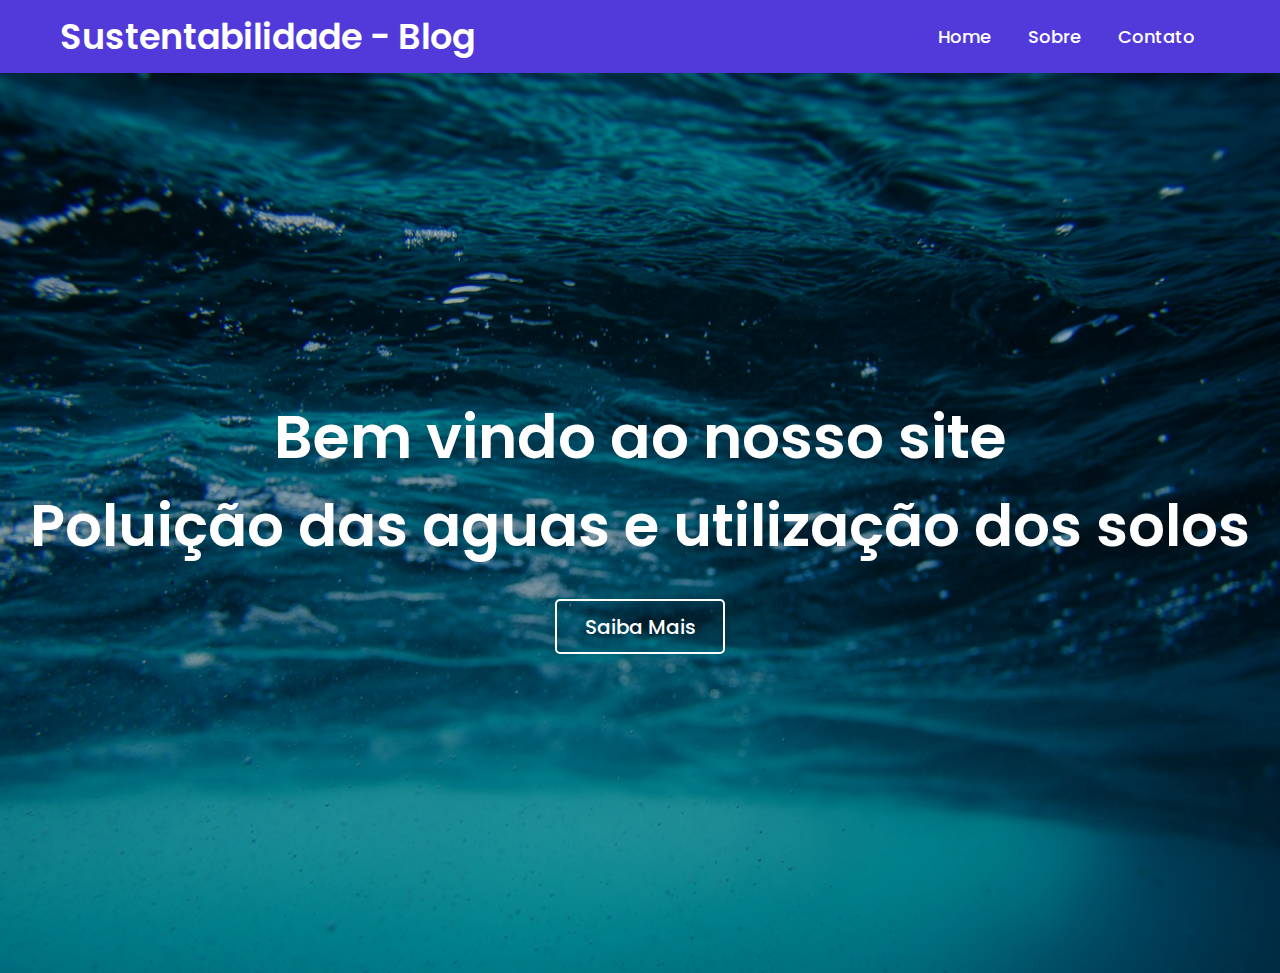
==== index.html @ 91e26c4b "algumas adicoes" ====
<!DOCTYPE html>
<html lang="pt-br">
<head>
    <meta charset="UTF-8">
    <meta http-equiv="X-UA-Compatible" content="IE=edge">
    <meta name="viewport" content="width=device-width, initial-scale=1.0">
    <link rel="stylesheet" href="style.css">
    <title>Sustentabilidade</title>
</head>
<body>
    <nav>

        <div class="logo">
            <a href="index.html"> Sustentabilidade - Blog </a>
        </div>

        <ul>
            <li> <a href="#"> Home </a> </li>
            <li> <a href="#"> Sobre </a> </li>
        <!--<li> <a href="#"> Preços </a> </li> -->
        <!--<li> <a href="#"> Serviços </a> </li> -->
            <li> <a href="#"> Contato </a> </li>
        </ul>

    </nav>
    <section class="banner">
        <div class="texto">
           <h1 class="titulo">Bem vindo ao nosso site</h1>
           <h2 class="sub_titulo">Poluição das aguas e utilização dos solos</h2>
           <div class="botoes">
               <button class="n-overlay">Saiba Mais</button>
               <!-- <button class="overlay">Inscrever</button> -->
           </div>
        </div>
    </section>
</body>
</html>
---- style.css ----
@import url('https://fonts.googleapis.com/css2?family=Poppins:wght@300;400;500;600&display=swap');
*{
    margin: 0;
    padding: 0;
    box-sizing: border-box;
    font-family: 'Poppins', sans-serif;
}
nav{
    background-color: #523ada;
    padding: 10px 60px;
    display: flex;
    justify-content: space-between;
    align-items: center;
}
nav .logo a{
    text-decoration: none;
    color: #ffffff;
    font-size: 35px;
    font-weight: 600;
}
nav ul{
    display: flex;
    align-items: center;
    list-style: none;
    padding: 10px;
}
nav li{
    margin-left: 7px;
}
nav li a{
    text-decoration: none;
    color: #fff;
    font-size: 18px;
    font-weight: 500;
    padding: 8px 15px;
    border-radius: 5px;
    transition: 0.3s;
}
nav li a:hover{
    background-color: white;
    color: black;
}
.banner{
    height: 100vh;
    background: linear-gradient( rgba(0,0,0,0.281), rgba(0,0,0,0.308)),url('bg.jpg');
    background-size: cover;
    background-position: center;
    background-repeat: no-repeat;
    display: flex;
    align-items: center;
    justify-content: center;
    text-align: center;
}
.texto .titulo{
    color: #fff;
    font-size: 60px;
    font-weight: 600;
}
.texto .sub_titulo{
    color: #fff;
    font-size: 58px;
    font-weight: 600;
}
.texto .botoes{
    margin-top: 30px;
}
.texto .botoes button{
    height: 55px;
    width: 170px;
    border-radius: 5px;
    border: 0;
    margin: 0 10px;
    font-size: 20px;
    font-weight: 500;
    padding: 0 10px;
    cursor: pointer;
    outline: none;
    transition: 0.3s;
}
.texto .botoes button.n-overlay{
    color: white;
    background: none;
    border: 2px solid white;
}
.texto .botoes button.n-overlay:hover{
    color: black;
    background-color: white;
}
.texto .botoes button.overlay{
    background: white;
    color: black;
    animation: vibrar 0.5s ease-in-out infinite both;
}
@keyframes vibrar {
    0%{
        transform: scale(1);
    }
    50%{
        transform: scale(1.1);
    }
    100%{
        transform: scale(1);
    }
}
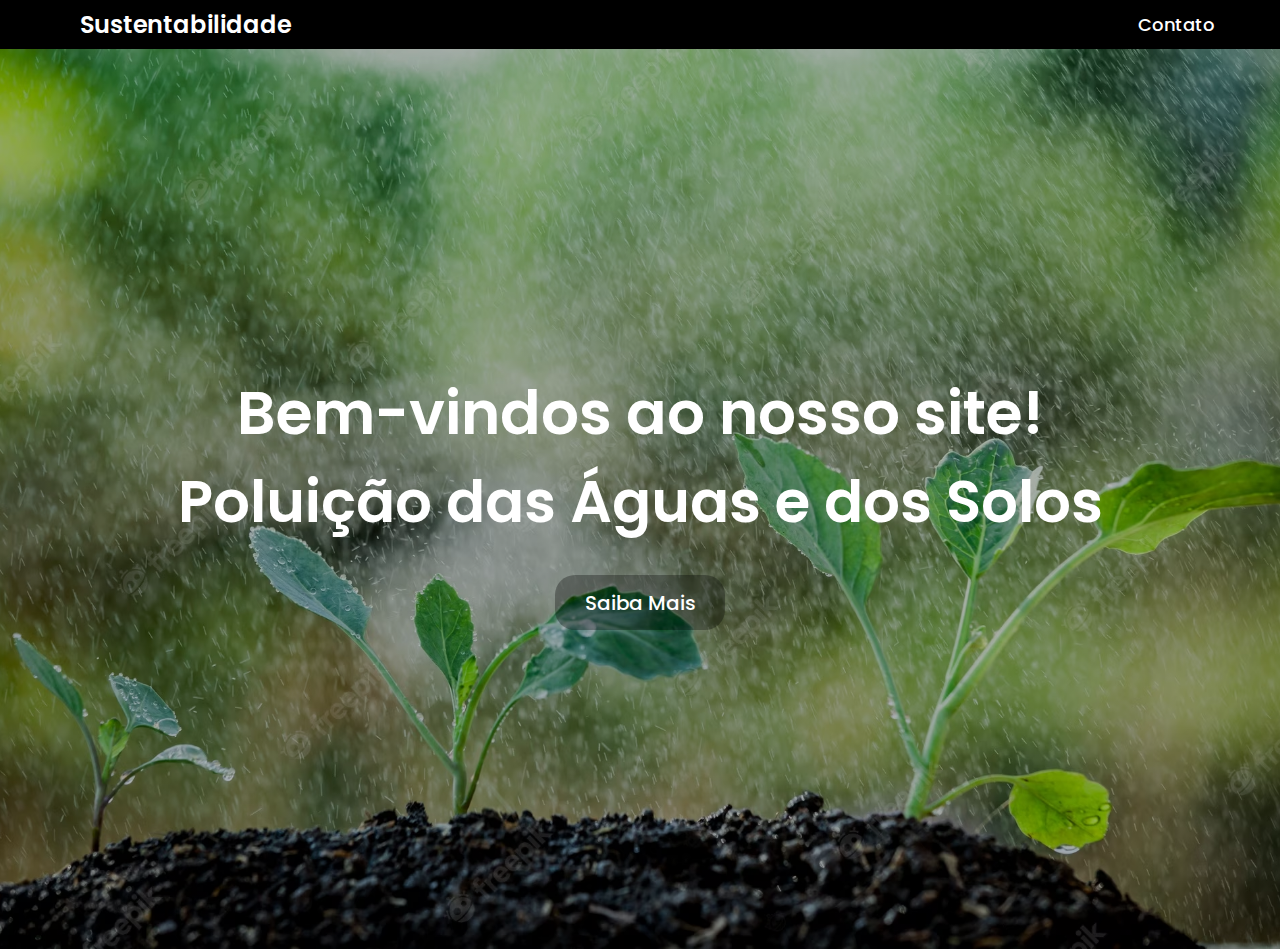
==== commit 7fdf5ac2: "algumas adicoes" ====
--- a/index.html
+++ b/index.html
@@ -9,29 +9,22 @@
 </head>
 <body>
     <nav>
-
         <div class="logo">
-            <a href="index.html"> Sustentabilidade - Blog </a>
+            <a href="index.html"> Sustentabilidade</a>
         </div>
-
         <ul>
-            <li> <a href="#"> Home </a> </li>
-            <li> <a href="#"> Sobre </a> </li>
-        <!--<li> <a href="#"> Preços </a> </li> -->
-        <!--<li> <a href="#"> Serviços </a> </li> -->
-            <li> <a href="#"> Contato </a> </li>
+            <li> <a href="contact.html"> Contato </a> </li>
         </ul>
-
     </nav>
     <section class="banner">
         <div class="texto">
-           <h1 class="titulo">Bem vindo ao nosso site</h1>
-           <h2 class="sub_titulo">Poluição das aguas e utilização dos solos</h2>
+           <h1 class="titulo">Bem-vindos ao nosso site!</h1>
+           <h2 class="sub_titulo">Poluição das Águas e dos Solos</h2>
            <div class="botoes">
-               <button class="n-overlay">Saiba Mais</button>
+             <a href="saiba_mais.html"><button>Saiba Mais</button></a>
                <!-- <button class="overlay">Inscrever</button> -->
            </div>
         </div>
     </section>
 </body>
-</html>+</html> --- a/style.css
+++ b/style.css
@@ -6,8 +6,8 @@
     font-family: 'Poppins', sans-serif;
 }
 nav{
-    background-color: #523ada;
-    padding: 10px 60px;
+    background-color: black;
+    padding: 1px 40px;
     display: flex;
     justify-content: space-between;
     align-items: center;
@@ -17,6 +17,9 @@
     color: #ffffff;
     font-size: 35px;
     font-weight: 600;
+    font-family: 'Poppins', sans-serif;
+    font-size: x-large;
+    padding: 1px 40px;
 }
 nav ul{
     display: flex;
@@ -42,7 +45,7 @@
 }
 .banner{
     height: 100vh;
-    background: linear-gradient( rgba(0,0,0,0.281), rgba(0,0,0,0.308)),url('bg.jpg');
+    background: linear-gradient( rgba(0,0,0,0.281), rgba(0,0,0,0.308)),url('1.jpeg');
     background-size: cover;
     background-position: center;
     background-repeat: no-repeat;
@@ -50,6 +53,7 @@
     align-items: center;
     justify-content: center;
     text-align: center;
+    
 }
 .texto .titulo{
     color: #fff;
@@ -57,8 +61,8 @@
     font-weight: 600;
 }
 .texto .sub_titulo{
-    color: #fff;
-    font-size: 58px;
+    color: #ffffff;
+    font-size: 58px; 
     font-weight: 600;
 }
 .texto .botoes{
@@ -76,15 +80,18 @@
     cursor: pointer;
     outline: none;
     transition: 0.3s;
+    background-color: rgba(0, 1, 0, 0.3);
+    color: white;
+    border-radius: 20px 20px 20px 20px;
 }
 .texto .botoes button.n-overlay{
-    color: white;
+    color: rgb(255, 255, 255);
     background: none;
     border: 2px solid white;
 }
 .texto .botoes button.n-overlay:hover{
     color: black;
-    background-color: white;
+    background-color: rgb(255, 255, 255);
 }
 .texto .botoes button.overlay{
     background: white;
@@ -101,4 +108,7 @@
     100%{
         transform: scale(1);
     }
-}+}
+html, body {
+    overflow: hidden;
+   }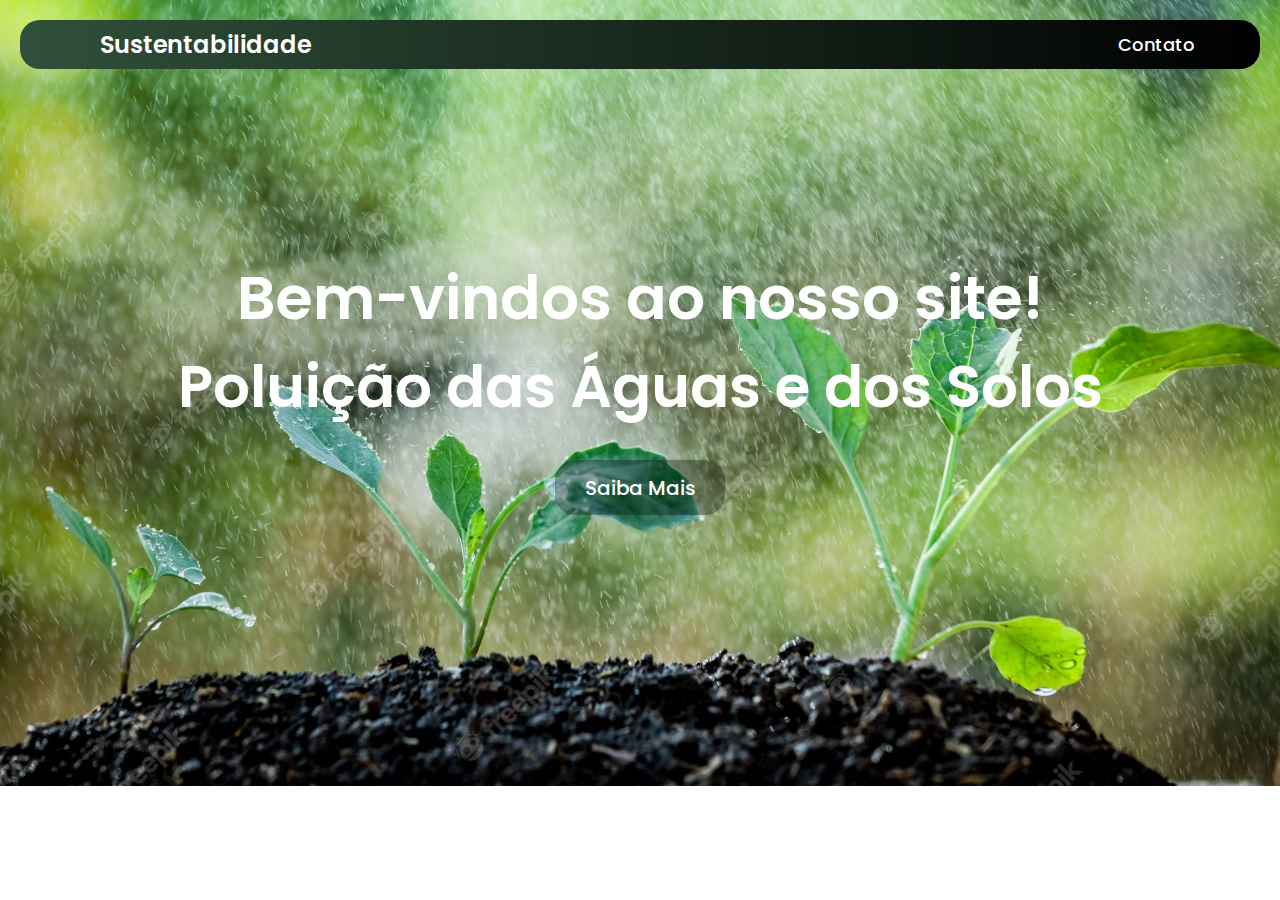
==== commit 9d874811: "mudando o background" ====
--- a/index.html
+++ b/index.html
@@ -16,15 +16,16 @@
             <li> <a href="contact.html"> Contato </a> </li>
         </ul>
     </nav>
+
     <section class="banner">
         <div class="texto">
            <h1 class="titulo">Bem-vindos ao nosso site!</h1>
            <h2 class="sub_titulo">Poluição das Águas e dos Solos</h2>
            <div class="botoes">
              <a href="saiba_mais.html"><button>Saiba Mais</button></a>
-               <!-- <button class="overlay">Inscrever</button> -->
            </div>
         </div>
     </section>
+    
 </body>
 </html> --- a/style.css
+++ b/style.css
@@ -6,11 +6,12 @@
     font-family: 'Poppins', sans-serif;
 }
 nav{
-    background-color: black;
+    background-image: linear-gradient(to right, #30503a , black);
     padding: 1px 40px;
     display: flex;
     justify-content: space-between;
     align-items: center;
+    border-radius: 20px 20px 20px 20px;
 }
 nav .logo a{
     text-decoration: none;
@@ -43,9 +44,8 @@
     background-color: white;
     color: black;
 }
-.banner{
-    height: 100vh;
-    background: linear-gradient( rgba(0,0,0,0.281), rgba(0,0,0,0.308)),url('1.jpeg');
+.banner{ 
+    height: 70vh;
     background-size: cover;
     background-position: center;
     background-repeat: no-repeat;
@@ -84,31 +84,20 @@
     color: white;
     border-radius: 20px 20px 20px 20px;
 }
-.texto .botoes button.n-overlay{
-    color: rgb(255, 255, 255);
-    background: none;
-    border: 2px solid white;
-}
-.texto .botoes button.n-overlay:hover{
-    color: black;
-    background-color: rgb(255, 255, 255);
-}
-.texto .botoes button.overlay{
-    background: white;
-    color: black;
-    animation: vibrar 0.5s ease-in-out infinite both;
-}
-@keyframes vibrar {
-    0%{
-        transform: scale(1);
-    }
-    50%{
-        transform: scale(1.1);
-    }
-    100%{
-        transform: scale(1);
-    }
-}
+
 html, body {
     overflow: hidden;
+   }
+
+   body{
+    background-image: url(1.jpeg);
+    height: 100 vh;
+    background-size: cover;
+    background-position: center;
+    background-repeat: no-repeat;
+    align-items: center;
+    justify-content: center;
+    text-align: center;
+    margin: 20px;
+    
    }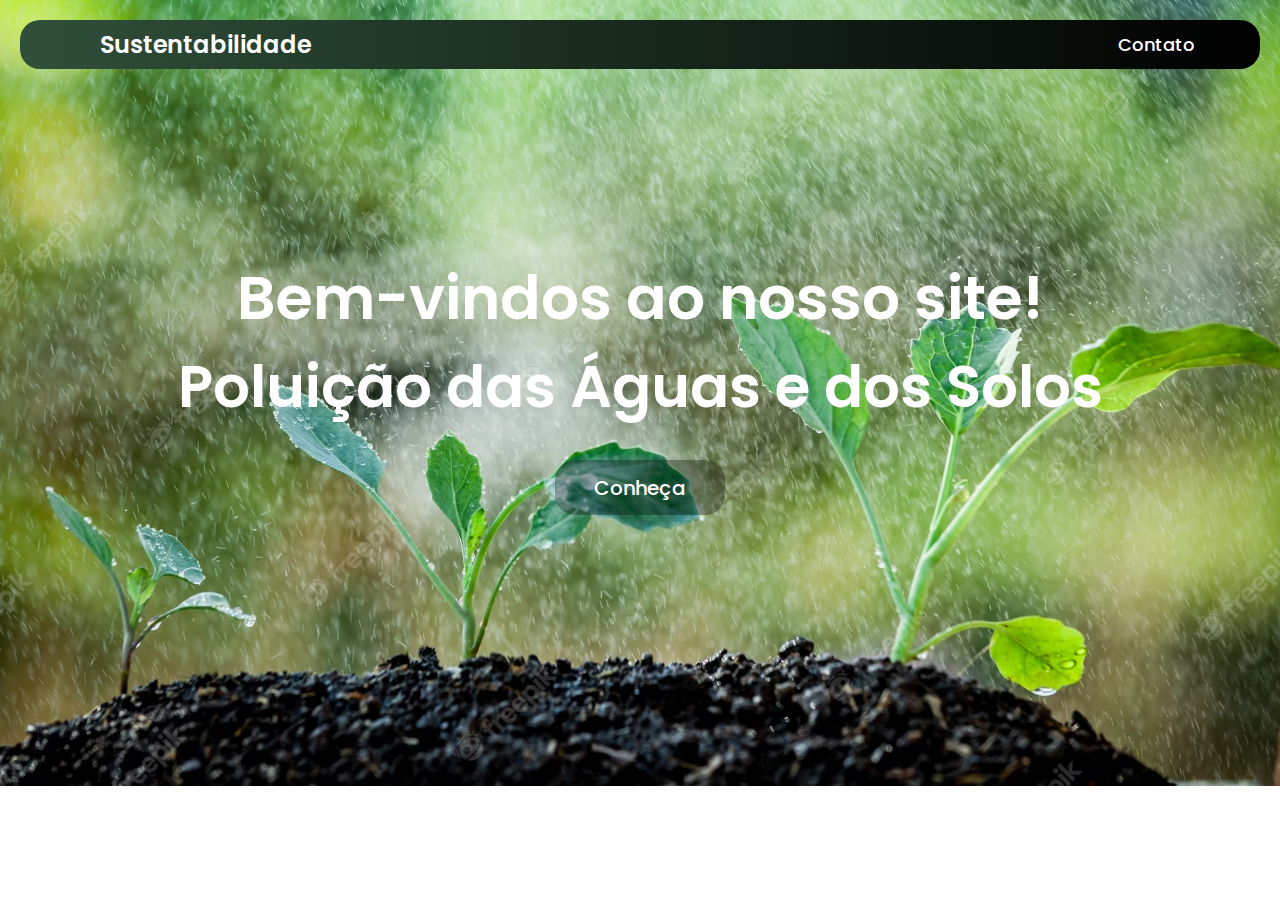
==== commit feed23ae: "mudancas na tela de contataos" ====
--- a/index.html
+++ b/index.html
@@ -16,16 +16,14 @@
             <li> <a href="contact.html"> Contato </a> </li>
         </ul>
     </nav>
-
     <section class="banner">
         <div class="texto">
            <h1 class="titulo">Bem-vindos ao nosso site!</h1>
            <h2 class="sub_titulo">Poluição das Águas e dos Solos</h2>
            <div class="botoes">
-             <a href="saiba_mais.html"><button>Saiba Mais</button></a>
+             <a href="saiba_mais.html"><button>Conheça</button></a>
            </div>
         </div>
     </section>
-    
 </body>
 </html> --- a/style.css
+++ b/style.css
@@ -100,4 +100,6 @@
     text-align: center;
     margin: 20px;
     
-   }+   }
+
+   